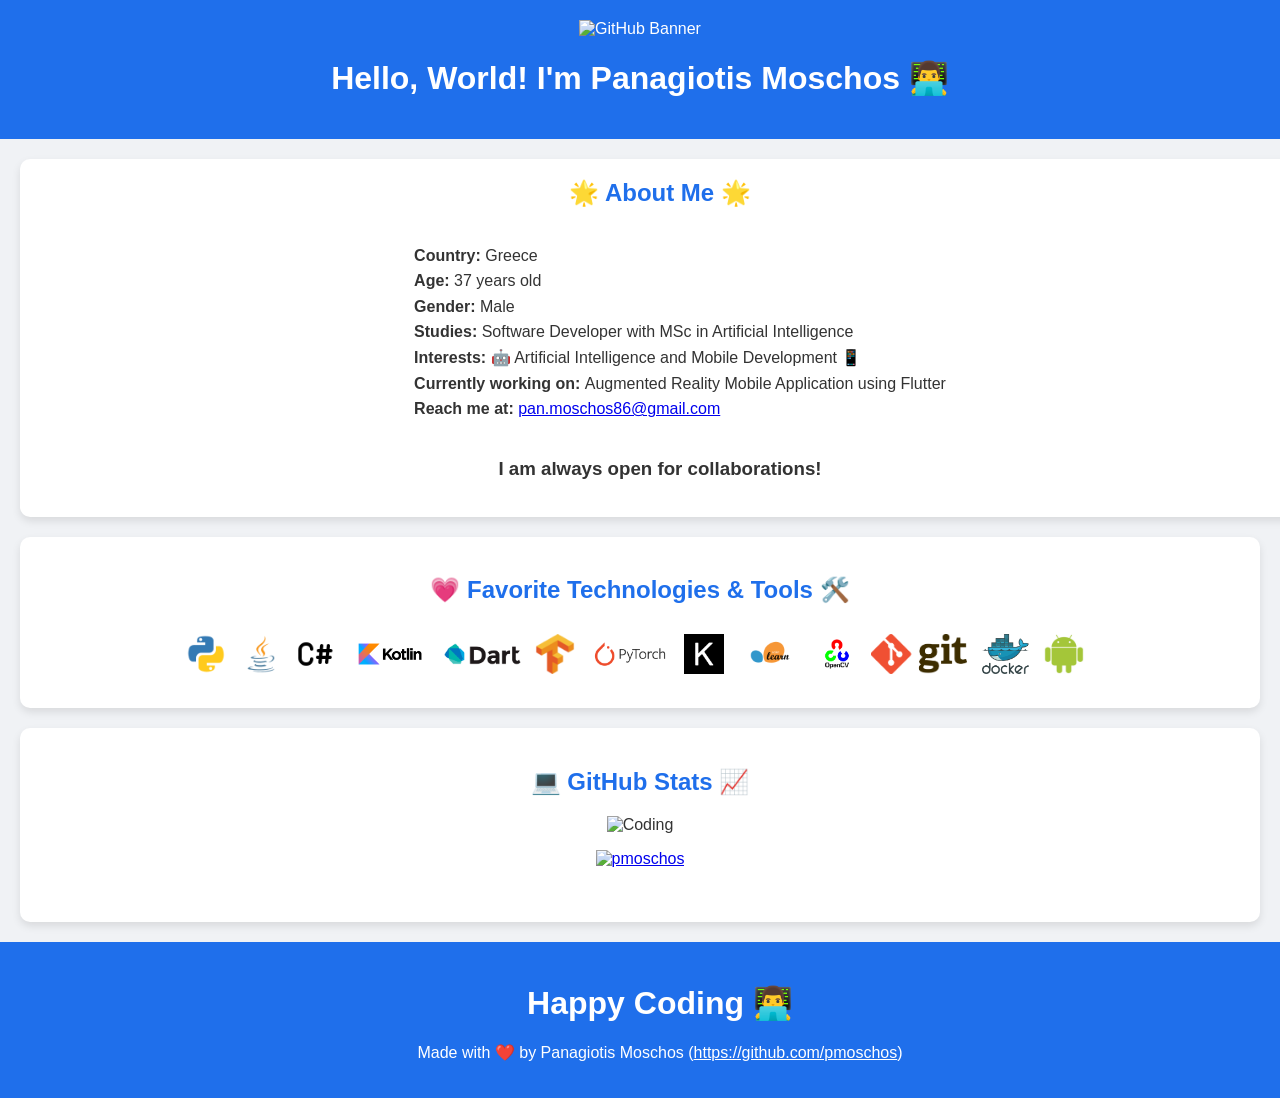
==== profile/index.html @ e9e6a29d "Update index.html" ====
<!DOCTYPE html>
<html lang="en">

<head>
    <meta charset="UTF-8">
    <meta name="viewport" content="width=device-width, initial-scale=1.0">
    <title>Panagiotis Moschos - Software Engineer</title>
    <link rel="stylesheet" href="./css/style.css">
</head>

<body>
    <header>
        <img src="https://user-images.githubusercontent.com/58959408/232639433-cb0aea21-66f0-4508-a771-85e2089c5a87.gif" alt="GitHub Banner">
        <h1>Hello, World! I'm Panagiotis Moschos 👨‍💻</h1>
    </header>

    <div class="personal-details">
        <section id="about-me">
            <h2>🌟 About Me 🌟</h2>
            <ul id="about-me-list">
                <li><b>Country: </b>Greece</li>
                <li><b>Age: </b>37 years old</li>
                <li><b>Gender: </b>Male</li>
                <li><b>Studies: </b>Software Developer with MSc in Artificial Intelligence</li>
                <li><b>Interests: </b>🤖 Artificial Intelligence and Mobile Development 📱</li>
                <li><b>Currently working on: </b>Augmented Reality Mobile Application using Flutter</li>
                <li><b>Reach me at: </b><a href="mailto:pan.moschos86@gmail.com">pan.moschos86@gmail.com</a></li>
            </ul>
            <h3>I am always open for collaborations!</h3><br>
        </section>
    </div>

    <!-- Favorite Technologies & Tools -->
    <section id="technologies">
        <h2>💗 Favorite Technologies & Tools 🛠️</h2>
        <div class="tech-icons">
            <img src="./images/python.png" alt="Python">
            <img src="./images/java.png" alt="Java">
            <img src="./images/csharp.png" alt="C#">
            <img src="./images/kotlin.png" alt="Kotlin">
            <img src="./images/dart.png" alt="Dart">
            <img src="./images/tensorflow.png" alt="TensorFlow">
            <img src="./images/pytorch4.png" alt="PyTorch">
            <img src="./images/keras.png" alt="Keras">
            <img src="./images/sklearn.png" alt="scikit-learn">
            <img src="./images/opencv.png" alt="OpenCV">
            <img src="./images/git.png" alt="Git">
            <img src="./images/docker.png" alt="Docker">
            <img src="./images/android.png" alt="Android">
        </div>
    </section>

    <section id="github-stats">
        <h2>💻 GitHub Stats 📈</h2>
        <p align="center">
            <img src="https://cdn.sanity.io/images/ordgikwe/production/a830c5182852e35bcd0dc07b90122f07ecd15f48-700x525.gif?w=700&h=525&auto=format" alt="Coding" width="400"/>
        </p>
        <p align="center">
            <a href="https://github.com/ryo-ma/github-profile-trophy">
                <img src="https://github-profile-trophy.vercel.app/?username=pmoschos" alt="pmoschos"/>
            </a>
        </p><br>
    </section>

    <footer>
        <h1 align=center>Happy Coding 👨‍💻</h1>
        <p align="center">
            Made with ❤️ by Panagiotis Moschos (<a style="color: white;" href="https://github.com/pmoschos">https://github.com/pmoschos</a>)
        </p>
    </footer>
</body>

</html>
---- profile/css/style.css ----
body {
    font-family: 'Segoe UI', Tahoma, Geneva, Verdana, sans-serif;
    margin: 0;
    padding: 0;
    background-color: #f0f2f5;
    color: #333;
}

header {
    text-align: center;
    padding: 20px;
    background-color: #1f6feb;
    color: white;
}

header img {
    max-width: 100%;
    height: auto;
}

section {
    margin: 20px;
    padding: 20px;
    background-color: white;
    border-radius: 10px;
    box-shadow: 0 4px 8px rgba(0,0,0,0.1);
}

h2 {
    color: #1f6feb;
}

h3 {
    color: #333;
    margin-top: 20px;
}

.tech-icons img, .experience-lists ul {
    margin: 10px 0;
    padding: 0;
    list-style-type: none;
    text-align: center;
}

.tech-icons img {
    height: 40px;
    width: auto;
    margin-right: 10px;
}

ul {
    list-style: none;
    line-height: 1.6;
}

footer {
    text-align: center;
    padding: 20px;
    background-color: #1f6feb;
    color: white;
    position: relative;
    bottom: 0;
    width: 100%;
}

#github-stats, #technologies {
    text-align: center
}

#about-me {
    display: flex;
    flex-direction: column;
    align-items: center;
    width: 100%;
    padding: 0; 
}
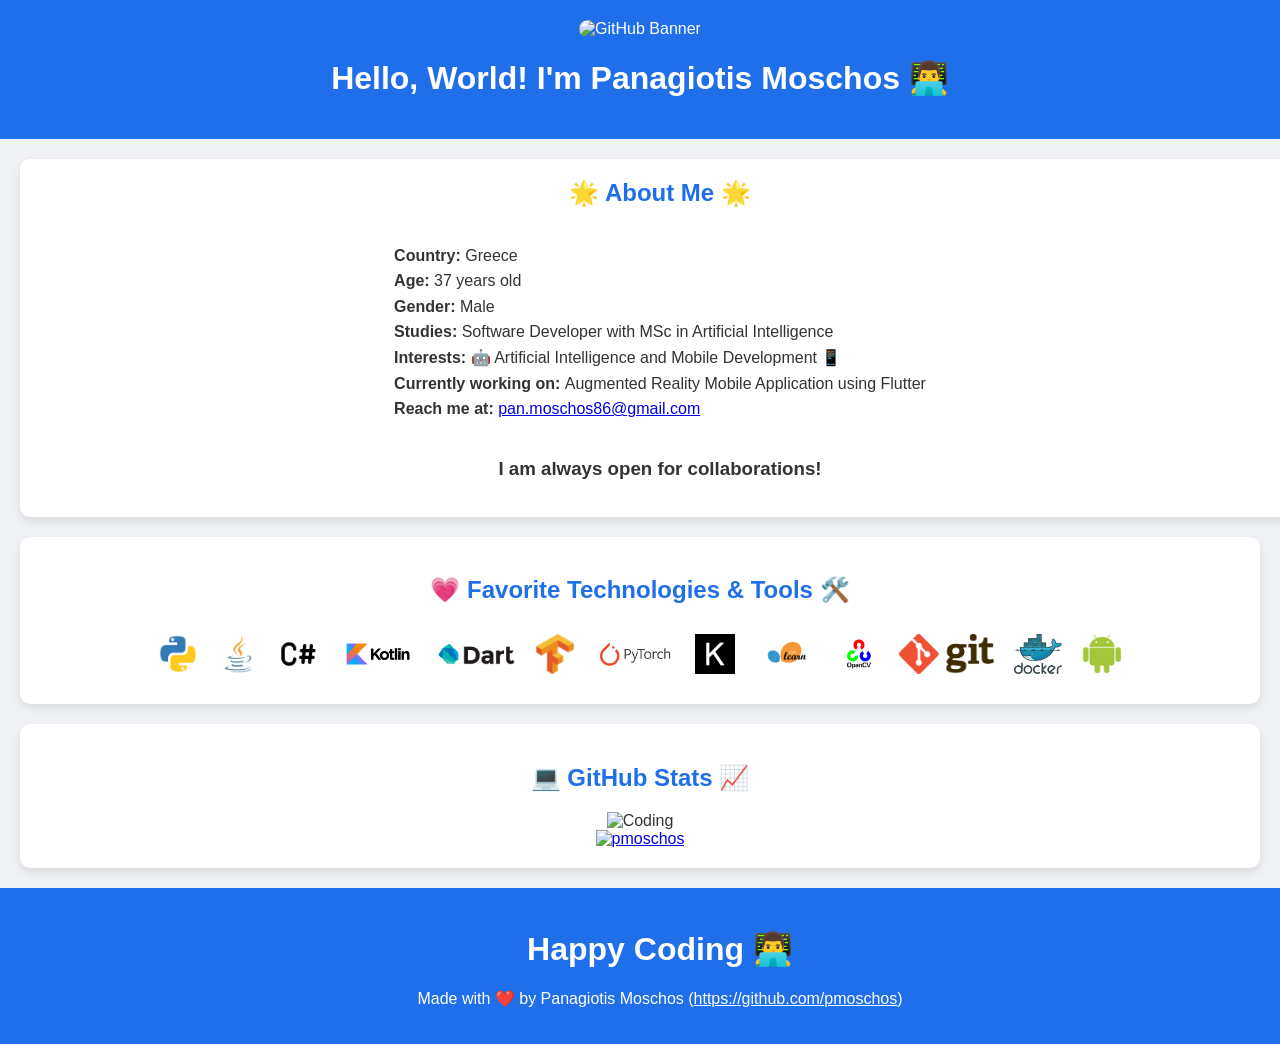
==== commit 1ca7d18f: "Update index.html" ====
--- a/profile/index.html
+++ b/profile/index.html
@@ -52,15 +52,18 @@
 
     <section id="github-stats">
         <h2>💻 GitHub Stats 📈</h2>
-        <p align="center">
-            <img src="https://cdn.sanity.io/images/ordgikwe/production/a830c5182852e35bcd0dc07b90122f07ecd15f48-700x525.gif?w=700&h=525&auto=format" alt="Coding" width="400"/>
-        </p>
-        <p align="center">
-            <a href="https://github.com/ryo-ma/github-profile-trophy">
-                <img src="https://github-profile-trophy.vercel.app/?username=pmoschos" alt="pmoschos"/>
-            </a>
-        </p><br>
+        <div class="stats-container">
+            <div class="stats-image">
+                <img src="https://cdn.sanity.io/images/ordgikwe/production/a830c5182852e35bcd0dc07b90122f07ecd15f48-700x525.gif?w=700&h=525&auto=format" alt="Coding" width="400"/>
+            </div>
+            <div class="trophy-link">
+                <a href="https://github.com/ryo-ma/github-profile-trophy">
+                    <img src="https://github-profile-trophy.vercel.app/?username=pmoschos" alt="pmoschos"/>
+                </a>
+            </div>
+        </div>
     </section>
+
 
     <footer>
         <h1 align=center>Happy Coding 👨‍💻</h1>
--- a/profile/css/style.css
+++ b/profile/css/style.css
@@ -16,6 +16,7 @@
 header img {
     max-width: 100%;
     height: auto;
+    border-radius: 10px;
 }
 
 section {
@@ -23,11 +24,12 @@
     padding: 20px;
     background-color: white;
     border-radius: 10px;
-    box-shadow: 0 4px 8px rgba(0,0,0,0.1);
+    box-shadow: 0 4px 8px rgba(0, 0, 0, 0.1);
 }
 
 h2 {
     color: #1f6feb;
+    text-align: center;
 }
 
 h3 {
@@ -35,22 +37,22 @@
     margin-top: 20px;
 }
 
-.tech-icons img, .experience-lists ul {
-    margin: 10px 0;
-    padding: 0;
-    list-style-type: none;
-    text-align: center;
+.tech-icons {
+    display: flex;
+    flex-wrap: wrap;
+    justify-content: center;
 }
 
 .tech-icons img {
     height: 40px;
     width: auto;
-    margin-right: 10px;
+    margin: 10px;
 }
 
 ul {
     list-style: none;
     line-height: 1.6;
+    padding-left: 0;
 }
 
 footer {
@@ -63,14 +65,31 @@
     width: 100%;
 }
 
-#github-stats, #technologies {
-    text-align: center
-}
-
 #about-me {
     display: flex;
     flex-direction: column;
     align-items: center;
     width: 100%;
-    padding: 0; 
-}+    padding: 0;
+}
+
+#github-stats {
+    text-align: center;
+}
+
+/* Mobile styles */
+@media (max-width: 768px) {
+    section {
+        margin: 10px;
+        padding: 15px;
+    }
+
+    .tech-icons {
+        flex-direction: column;
+        align-items: center;
+    }
+
+    .tech-icons img {
+        margin: 5px 0;
+    }
+}
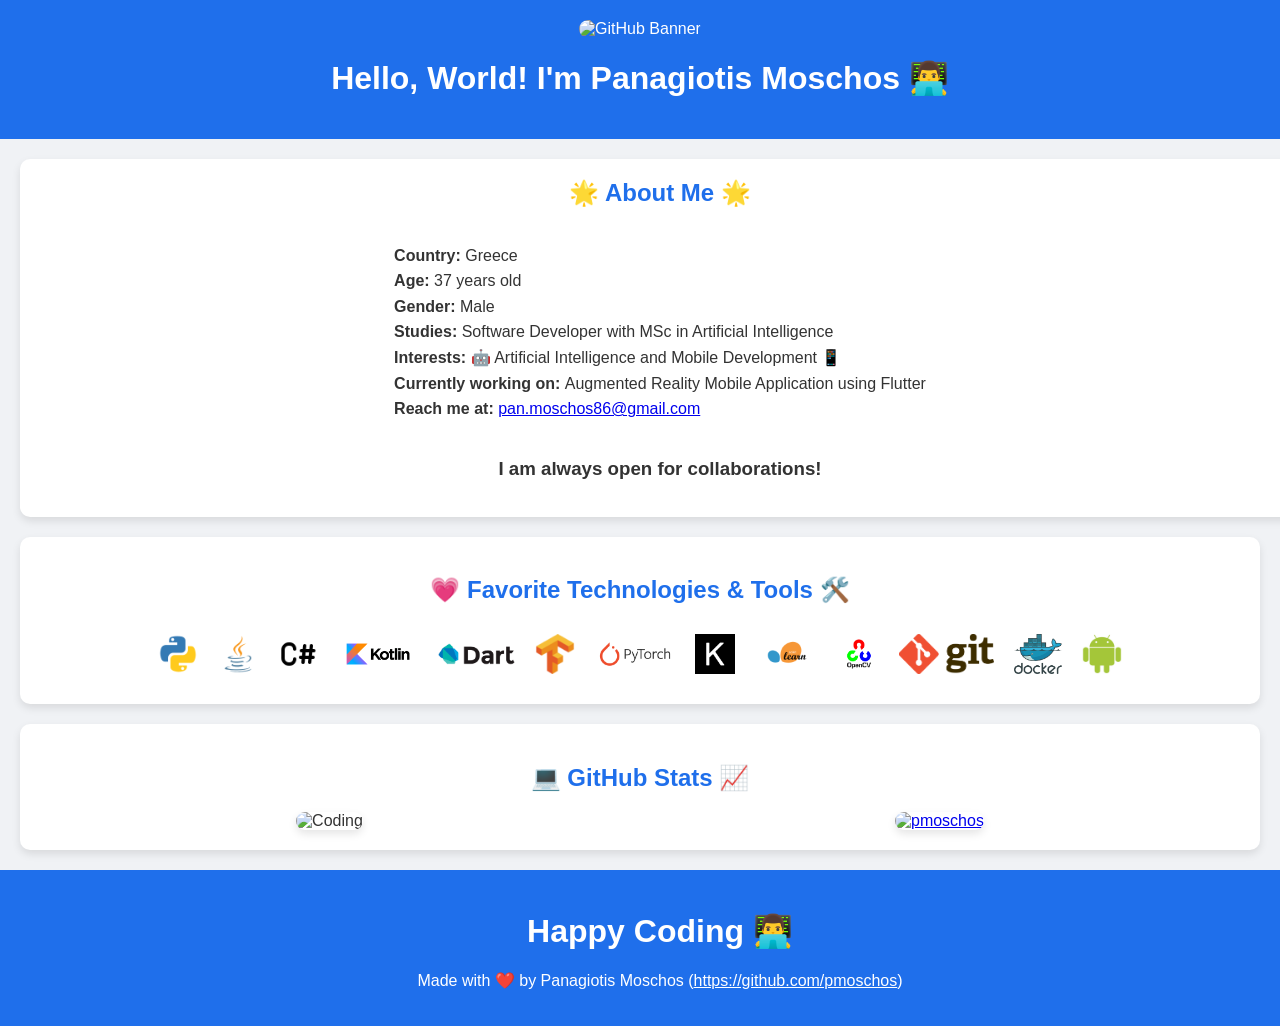
==== commit 873d485f: "Update index.html" ====
--- a/profile/index.html
+++ b/profile/index.html
@@ -54,7 +54,7 @@
         <h2>💻 GitHub Stats 📈</h2>
         <div class="stats-container">
             <div class="stats-image">
-                <img src="https://cdn.sanity.io/images/ordgikwe/production/a830c5182852e35bcd0dc07b90122f07ecd15f48-700x525.gif?w=700&h=525&auto=format" alt="Coding" width="400"/>
+                <img src="https://cdn.sanity.io/images/ordgikwe/production/a830c5182852e35bcd0dc07b90122f07ecd15f48-700x525.gif?w=700&h=525&auto=format" alt="Coding" />
             </div>
             <div class="trophy-link">
                 <a href="https://github.com/ryo-ma/github-profile-trophy">
@@ -63,7 +63,6 @@
             </div>
         </div>
     </section>
-
 
     <footer>
         <h1 align=center>Happy Coding 👨‍💻</h1>
--- a/profile/css/style.css
+++ b/profile/css/style.css
@@ -77,6 +77,24 @@
     text-align: center;
 }
 
+.stats-container {
+    display: flex;
+    flex-direction: column;
+    align-items: center;
+    gap: 20px;
+}
+
+.stats-image img,
+.trophy-link img {
+    max-width: 100%;
+    height: auto;
+}
+
+.stats-container img {
+    border-radius: 10px;
+    box-shadow: 0 4px 8px rgba(0, 0, 0, 0.1);
+}
+
 /* Mobile styles */
 @media (max-width: 768px) {
     section {
@@ -93,3 +111,11 @@
         margin: 5px 0;
     }
 }
+
+/* Larger screens styles */
+@media (min-width: 768px) {
+    .stats-container {
+        flex-direction: row;
+        justify-content: space-around;
+    }
+}
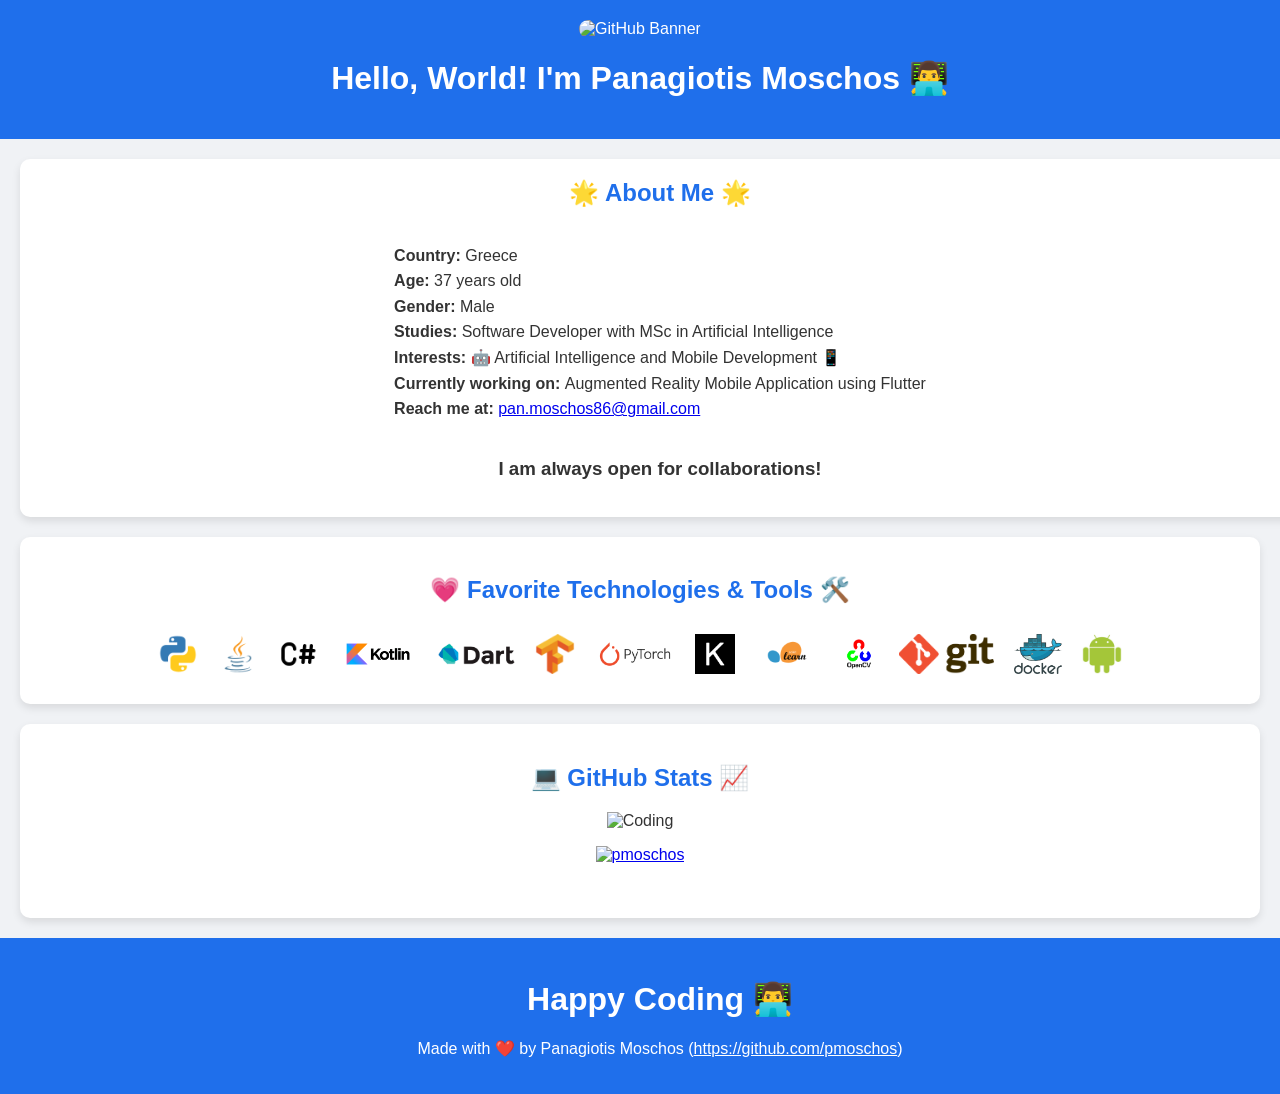
==== commit 55bb21e7: "Update index.html" ====
--- a/profile/index.html
+++ b/profile/index.html
@@ -52,16 +52,14 @@
 
     <section id="github-stats">
         <h2>💻 GitHub Stats 📈</h2>
-        <div class="stats-container">
-            <div class="stats-image">
-                <img src="https://cdn.sanity.io/images/ordgikwe/production/a830c5182852e35bcd0dc07b90122f07ecd15f48-700x525.gif?w=700&h=525&auto=format" alt="Coding" />
-            </div>
-            <div class="trophy-link">
-                <a href="https://github.com/ryo-ma/github-profile-trophy">
-                    <img src="https://github-profile-trophy.vercel.app/?username=pmoschos" alt="pmoschos"/>
-                </a>
-            </div>
-        </div>
+        <p align="center">
+            <img src="https://cdn.sanity.io/images/ordgikwe/production/a830c5182852e35bcd0dc07b90122f07ecd15f48-700x525.gif?w=700&h=525&auto=format" alt="Coding" width="400"/>
+        </p>
+        <p align="center">
+            <a href="https://github.com/ryo-ma/github-profile-trophy">
+                <img src="https://github-profile-trophy.vercel.app/?username=pmoschos" alt="pmoschos"/>
+            </a>
+        </p><br>
     </section>
 
     <footer>
--- a/profile/css/style.css
+++ b/profile/css/style.css
@@ -77,24 +77,6 @@
     text-align: center;
 }
 
-.stats-container {
-    display: flex;
-    flex-direction: column;
-    align-items: center;
-    gap: 20px;
-}
-
-.stats-image img,
-.trophy-link img {
-    max-width: 100%;
-    height: auto;
-}
-
-.stats-container img {
-    border-radius: 10px;
-    box-shadow: 0 4px 8px rgba(0, 0, 0, 0.1);
-}
-
 /* Mobile styles */
 @media (max-width: 768px) {
     section {
@@ -111,11 +93,3 @@
         margin: 5px 0;
     }
 }
-
-/* Larger screens styles */
-@media (min-width: 768px) {
-    .stats-container {
-        flex-direction: row;
-        justify-content: space-around;
-    }
-}
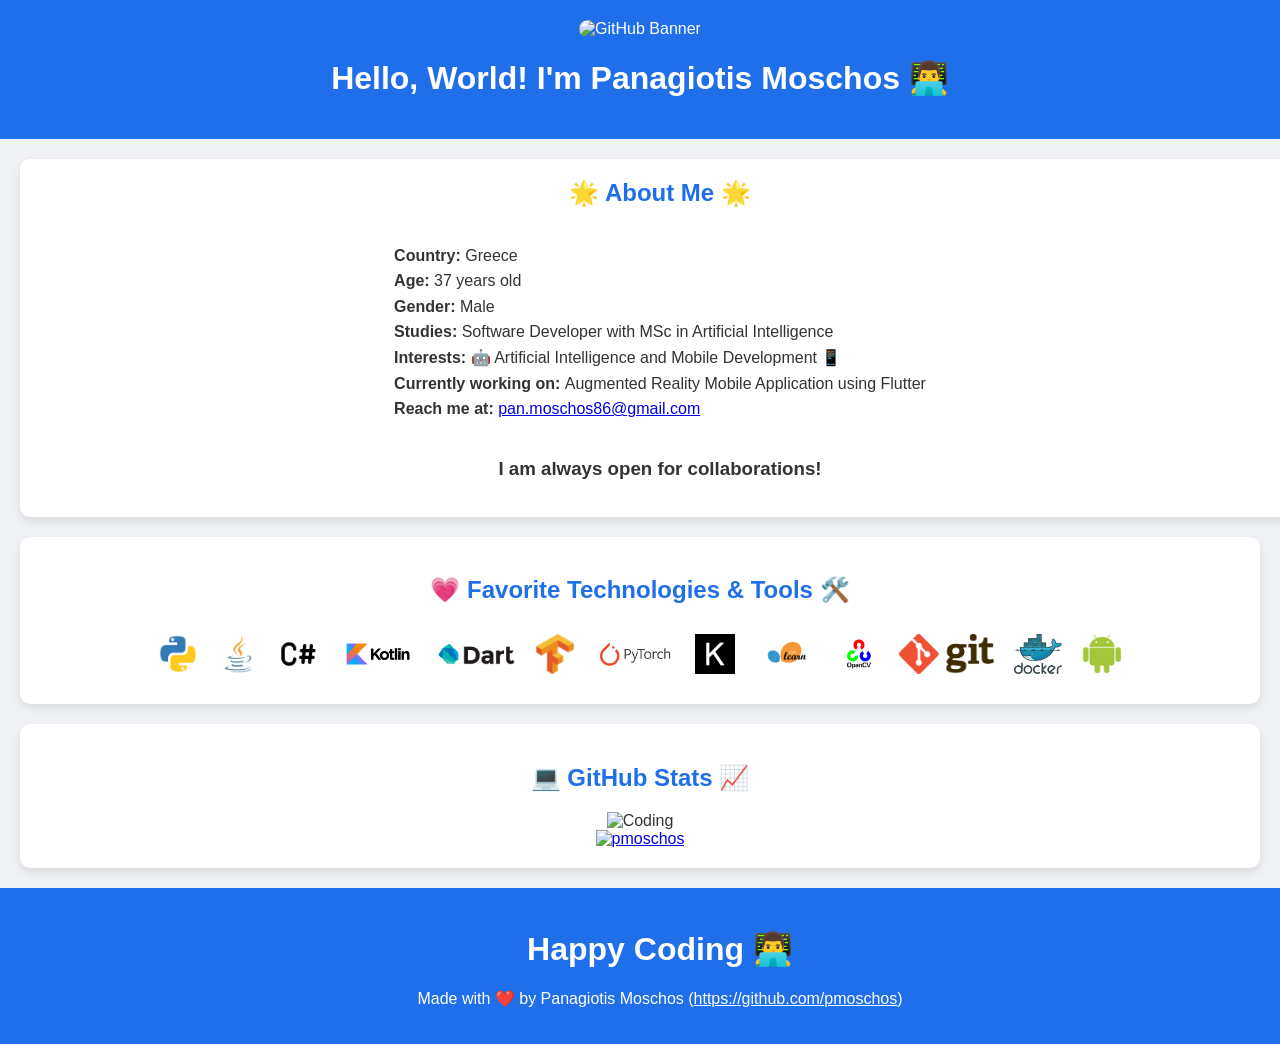
==== commit 93dfdce1: "Update index.html" ====
--- a/profile/index.html
+++ b/profile/index.html
@@ -52,14 +52,16 @@
 
     <section id="github-stats">
         <h2>💻 GitHub Stats 📈</h2>
-        <p align="center">
-            <img src="https://cdn.sanity.io/images/ordgikwe/production/a830c5182852e35bcd0dc07b90122f07ecd15f48-700x525.gif?w=700&h=525&auto=format" alt="Coding" width="400"/>
-        </p>
-        <p align="center">
-            <a href="https://github.com/ryo-ma/github-profile-trophy">
-                <img src="https://github-profile-trophy.vercel.app/?username=pmoschos" alt="pmoschos"/>
-            </a>
-        </p><br>
+        <div class="stats-container">
+            <div class="stats-image">
+                <img src="https://cdn.sanity.io/images/ordgikwe/production/a830c5182852e35bcd0dc07b90122f07ecd15f48-700x525.gif?w=700&h=525&auto=format" alt="Coding" />
+            </div>
+            <div class="trophy-link">
+                <a href="https://github.com/ryo-ma/github-profile-trophy">
+                    <img src="https://github-profile-trophy.vercel.app/?username=pmoschos" alt="pmoschos"/>
+                </a>
+            </div>
+        </div>
     </section>
 
     <footer>
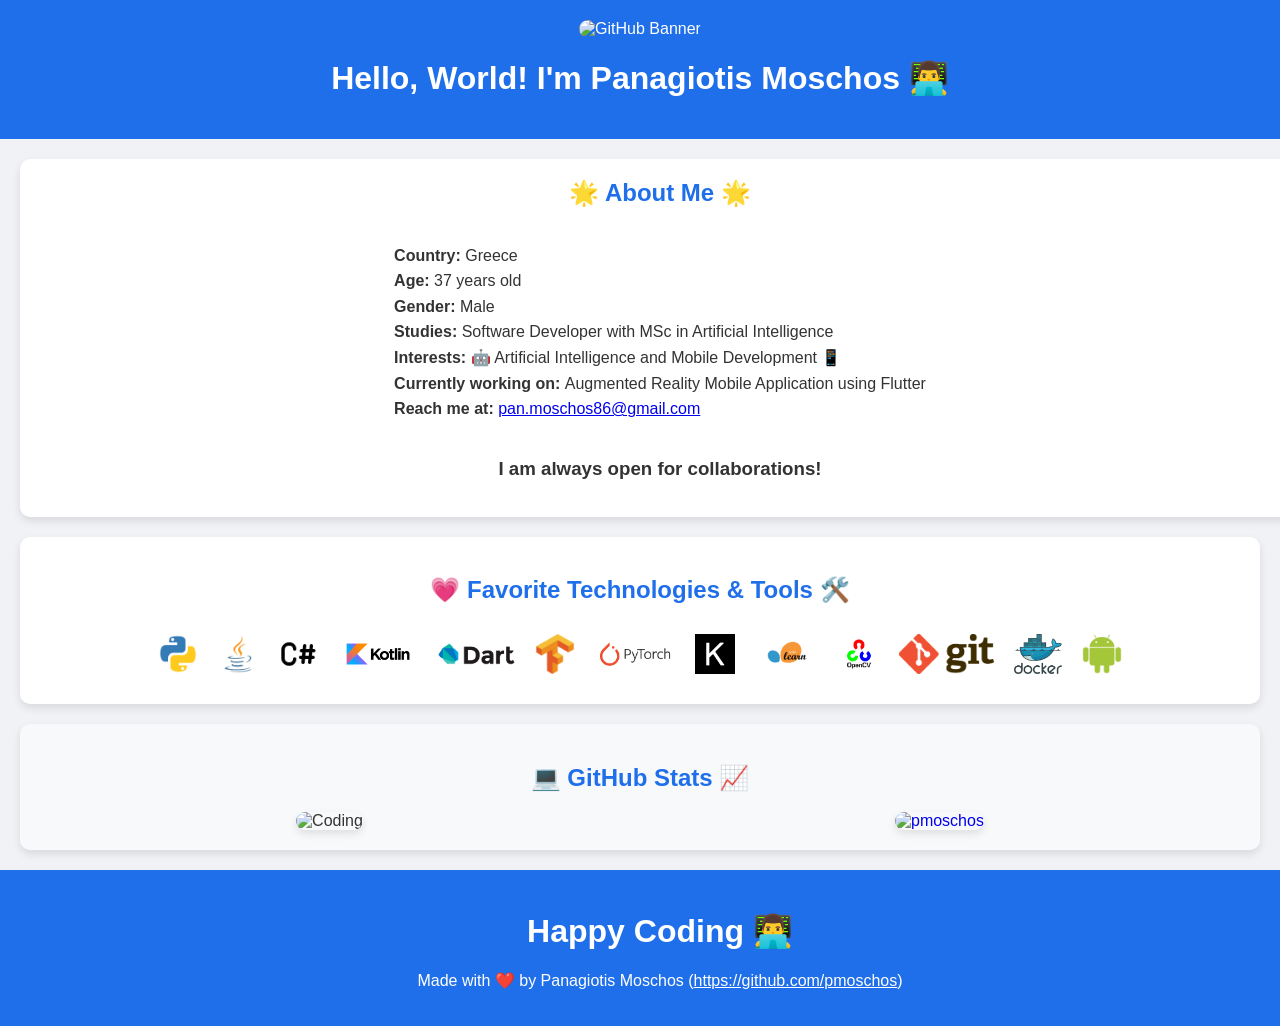
==== commit 44ada1d1: "Update index.html" ====
--- a/profile/index.html
+++ b/profile/index.html
@@ -50,19 +50,20 @@
         </div>
     </section>
 
-    <section id="github-stats">
-        <h2>💻 GitHub Stats 📈</h2>
-        <div class="stats-container">
-            <div class="stats-image">
-                <img src="https://cdn.sanity.io/images/ordgikwe/production/a830c5182852e35bcd0dc07b90122f07ecd15f48-700x525.gif?w=700&h=525&auto=format" alt="Coding" />
-            </div>
-            <div class="trophy-link">
-                <a href="https://github.com/ryo-ma/github-profile-trophy">
-                    <img src="https://github-profile-trophy.vercel.app/?username=pmoschos" alt="pmoschos"/>
-                </a>
-            </div>
+<section id="github-stats">
+    <h2>💻 GitHub Stats 📈</h2>
+    <div class="stats-container">
+        <div class="stats-image">
+            <img src="https://cdn.sanity.io/images/ordgikwe/production/a830c5182852e35bcd0dc07b90122f07ecd15f48-700x525.gif?w=700&h=525&auto=format" alt="Coding" />
         </div>
-    </section>
+        <div class="trophy-link">
+            <a href="https://github.com/ryo-ma/github-profile-trophy">
+                <img src="https://github-profile-trophy.vercel.app/?username=pmoschos" alt="pmoschos"/>
+            </a>
+        </div>
+    </div>
+</section>
+
 
     <footer>
         <h1 align=center>Happy Coding 👨‍💻</h1>
--- a/profile/css/style.css
+++ b/profile/css/style.css
@@ -75,6 +75,35 @@
 
 #github-stats {
     text-align: center;
+    padding: 20px;
+    background-color: #f8f9fa;
+    border-radius: 10px;
+    box-shadow: 0 4px 8px rgba(0, 0, 0, 0.1);
+    margin: 20px;
+}
+
+.stats-container {
+    display: flex;
+    flex-direction: column;
+    align-items: center;
+    gap: 20px;
+}
+
+.stats-image img,
+.trophy-link img {
+    max-width: 100%;
+    height: auto;
+    border-radius: 10px;
+    box-shadow: 0 4px 8px rgba(0, 0, 0, 0.1);
+}
+
+.trophy-link a {
+    text-decoration: none;
+}
+
+.trophy-link a:hover img {
+    transform: scale(1.05);
+    transition: transform 0.3s ease;
 }
 
 /* Mobile styles */
@@ -92,4 +121,45 @@
     .tech-icons img {
         margin: 5px 0;
     }
+
+    .stats-container {
+        flex-direction: column;
+        align-items: center;
+    }
 }
+
+/* Normal screens styles */
+@media (min-width: 769px) and (max-width: 1024px) {
+    .stats-container {
+        flex-direction: column;
+        align-items: center;
+    }
+
+    .tech-icons {
+        flex-direction: row;
+        flex-wrap: wrap;
+        justify-content: center;
+    }
+
+    .tech-icons img {
+        margin: 5px;
+    }
+}
+
+/* Larger screens styles */
+@media (min-width: 1025px) {
+    .stats-container {
+        flex-direction: row;
+        justify-content: space-around;
+    }
+
+    .tech-icons {
+        flex-direction: row;
+        flex-wrap: wrap;
+        justify-content: center;
+    }
+
+    .tech-icons img {
+        margin: 10px;
+    }
+}
